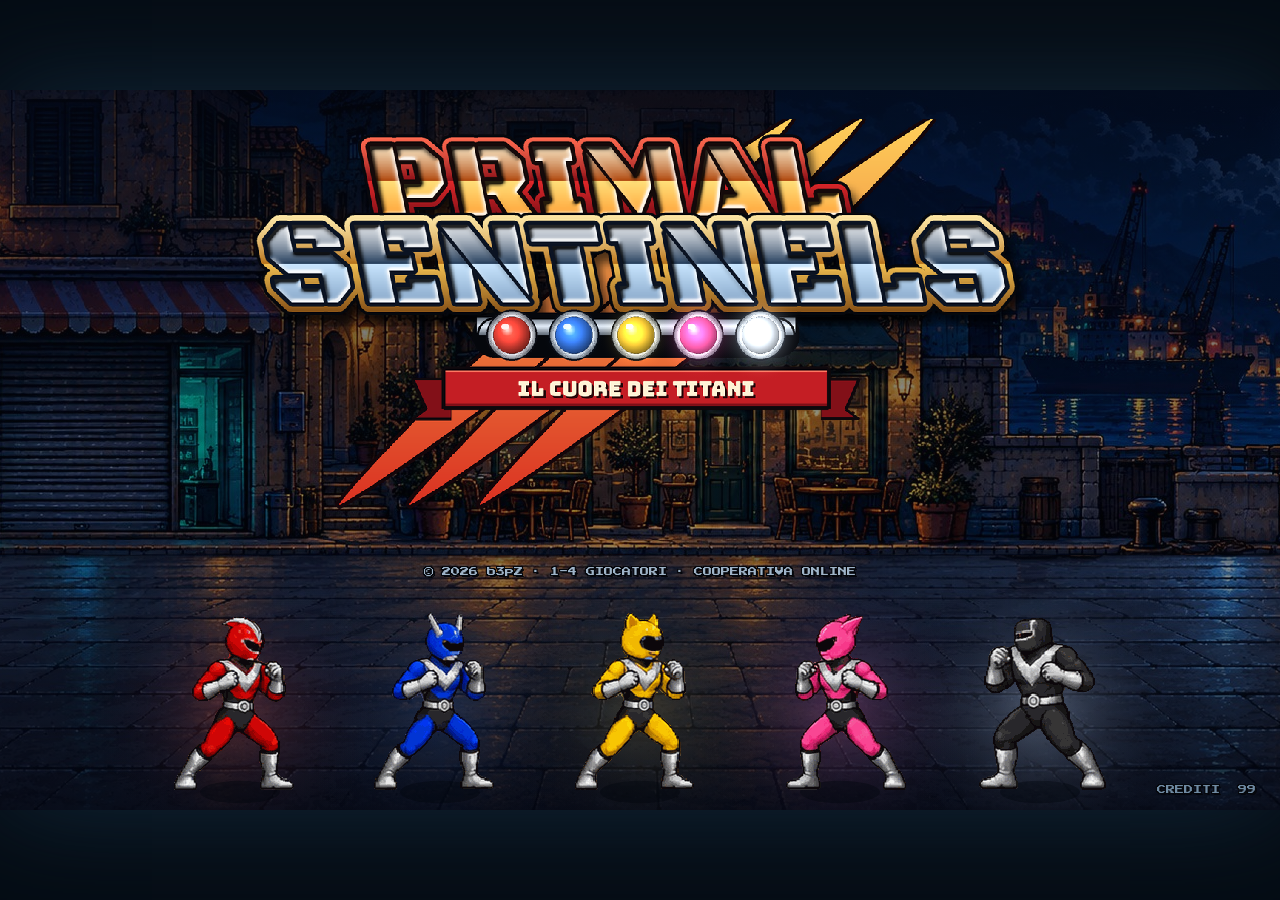
==== index.html @ 34d223b9 "Add files via upload" ====
<!doctype html>
<html lang="it">
<head>
<meta charset="utf-8">
<meta name="viewport" content="width=device-width,initial-scale=1">
<title>Primal Sentinels · Il cuore dei titani</title>
<link rel="stylesheet" href="style.css">
</head>
<body>
<main>
  <canvas id="game" width="1280" height="720" aria-label="Primal Sentinels, picchiaduro arcade"></canvas>
  <div id="screen" class="hidden"></div>
  <div id="loading">CARICAMENTO DI PORTO AURORA…</div>
</main>
<script src="vendor/peerjs.min.js"></script>
<script src="js/fonts.js"></script>
<script src="js/atlas.js"></script>
<script src="js/logo.js"></script>
<script src="js/data.js"></script>
<script src="js/core.js"></script>
<script src="js/sim.js"></script>
<script src="js/mech.js"></script>
<script src="js/extra.js"></script>
<script src="js/giant.js"></script>
<script src="js/render.js"></script>
<script src="js/cinema.js"></script>
<script src="js/chapters.js"></script>
<script src="js/howto.js"></script>
<script src="js/net.js"></script>
<script src="js/cpu.js"></script>
<script src="js/main.js"></script>
<script src="js/modes.js"></script>
</body>
</html>
---- style.css ----
*{box-sizing:border-box}
html,body{margin:0;background:#050c14;color:#f1f6ed;font-family:Pixelify,"Trebuchet MS","Segoe UI",system-ui,sans-serif;height:100%;overflow:hidden}
body{display:grid;place-items:center}
main{width:min(100vw,177.777vh);aspect-ratio:16/9;position:relative;box-shadow:0 0 100px #112637;container-type:inline-size}
canvas{width:100%;height:100%;display:block;image-rendering:pixelated}
#screen{position:absolute;inset:0;padding:4.5% 6%;display:flex;flex-direction:column;justify-content:center;background:linear-gradient(90deg,#05101bf2 0%,#05101bd0 45%,transparent 80%);overflow:auto}
#screen.hidden{display:none}
.eyebrow{color:#64dedb;font-size:clamp(10px,1.2cqw,16px);letter-spacing:.3em;font-weight:800}
h1{font-size:clamp(28px,6cqw,84px);line-height:.92;margin:14px 0 6px;letter-spacing:-.04em;font-weight:900}
h1 span{color:#f7b45c}
h2{font-size:clamp(18px,2.8cqw,38px);margin:10px 0}
h3{font-size:clamp(12px,1.3cqw,18px);margin:0 0 6px;color:#f7c77a}
p{max-width:680px;line-height:1.6;font-size:clamp(11px,1.2cqw,17px);color:#c8d2dd;margin:6px 0}
p.tag{color:#e8d9bd;font-weight:700}
p.warn{color:#ffb4a4}
button{font:800 clamp(11px,1.15cqw,16px) "Trebuchet MS",system-ui;color:#eff9ff;background:#152536;border:1px solid #395267;border-radius:5px;padding:clamp(7px,1cqw,13px) clamp(12px,1.8cqw,23px);cursor:pointer;transition:.12s;text-align:left;letter-spacing:.04em}
button:hover,button:focus-visible,button:focus{background:#2b4555;border-color:#71e5de;outline:2px solid #71e5de;outline-offset:2px}
button.primary{background:#eeb565;color:#151b22;border-color:#eeb565}
button.primary:focus{background:#ffd08a}
button:disabled{opacity:.4;cursor:default}
nav{display:flex;gap:10px;margin-top:14px;flex-wrap:wrap}
nav.col{flex-direction:column;align-items:flex-start;max-width:520px}
nav.col button{width:100%}
.center{align-items:center;text-align:center;background:#071321e0!important}
.center nav.col{align-items:stretch;min-width:340px}
.footer{position:absolute;bottom:3%;font-size:11px;color:#aab9c5;letter-spacing:.1em}
kbd{border:1px solid #506273;border-bottom-width:2px;border-radius:3px;padding:0 5px;background:#0c1824;font-family:inherit;font-size:.9em}
.helpgrid{display:grid;grid-template-columns:1fr 1fr;gap:10px 30px;max-width:1100px}
.helpgrid p{font-size:clamp(10px,1.05cqw,15px);line-height:1.75}
.chapters{display:grid;grid-template-columns:repeat(4,1fr);gap:10px;max-width:1100px;margin-top:10px}
.chap{display:flex;flex-direction:column;gap:4px;min-height:clamp(60px,9cqw,120px)}
.chap b{font-size:clamp(18px,2.4cqw,34px);color:#f7b45c}
.chap span{font-size:clamp(10px,1.05cqw,14px)}
.chap small{font-size:clamp(9px,.9cqw,12px);color:#9fb4c8;font-weight:600}
.field{display:flex;flex-direction:column;gap:6px;margin-top:14px;font-size:12px;letter-spacing:.2em;color:#9fb4c8;font-weight:800;max-width:360px}
input{padding:10px 12px;background:#102331;color:white;border:1px solid #567;border-radius:5px;font:700 18px "Trebuchet MS",system-ui;letter-spacing:.12em}
input:focus{outline:2px solid #71e5de}
#loading{position:absolute;inset:0;display:grid;place-items:center;background:#081522;letter-spacing:.2em;font-weight:800;text-align:center;padding:20px}

/* ---- arcade look (v1.1) ---- */
#screen.menu{background:linear-gradient(90deg,#05101bf0 0%,#05101bb0 42%,transparent 70%)}
img.logo{width:min(46cqw,620px);height:auto;margin:-1cqw 0 1cqw -1cqw;filter:drop-shadow(0 8px 18px #000a)}
button{font-family:PressStart,Pixelify,monospace;font-weight:400;font-size:clamp(9px,1.02cqw,14px);letter-spacing:.02em;border-radius:0;border:3px solid #05070c;box-shadow:inset 0 -5px 0 #0008,inset 0 3px 0 #ffffff22;background:#1d3046;padding:clamp(9px,1.2cqw,16px) clamp(12px,1.6cqw,22px)}
button:focus,button:hover,button:focus-visible{background:#2c4a66;outline:3px solid #ffd35a;outline-offset:0;border-color:#05070c}
nav.arcade button::before{content:'';display:inline-block;width:1.4em}
nav.arcade button:focus::before{content:'▶ ';color:#ffd35a}
button.primary{background:#e89a2c;color:#10161e}
button.primary:focus{background:#ffc05a;color:#10161e}
.eyebrow{font-family:PressStart,monospace;font-weight:400;letter-spacing:.12em;font-size:clamp(8px,.9cqw,12px)}
h2{font-family:PressStart,monospace;font-weight:400;font-size:clamp(14px,2cqw,28px);line-height:1.3;text-shadow:3px 3px 0 #05070c}
p{font-size:clamp(12px,1.3cqw,19px)}
.footer{font-family:PressStart,monospace;font-size:clamp(7px,.7cqw,10px)}
.chap b{font-family:PressStart,monospace;font-weight:400}
.chap span{font-family:PressStart,monospace;font-size:clamp(8px,.85cqw,12px);line-height:1.5}
.field{font-family:PressStart,monospace;font-weight:400;font-size:10px}
input{font-family:PressStart,monospace;font-size:14px;border-radius:0;border:3px solid #05070c;background:#0e1b28}
kbd{font-family:PressStart,monospace;font-size:.75em;padding:2px 5px}
#loading{font-family:PressStart,monospace;font-weight:400;font-size:12px}

body,button,input{font-variant-ligatures:none;font-feature-settings:'liga' 0}

/* ---- 1.6 ---- */
nav.grid2{display:grid;grid-template-columns:1fr 1fr;gap:8px;max-width:760px;align-items:stretch}
nav.grid2 button{width:100%}
nav.grid2 button.primary{grid-column:1 / span 2}
.keygrid{display:grid;grid-template-columns:repeat(3,1fr);gap:8px;max-width:1000px;margin-top:10px}
.keygrid button{display:flex;justify-content:space-between;gap:10px}
.keygrid button b{color:#ffd35a;font-weight:400}
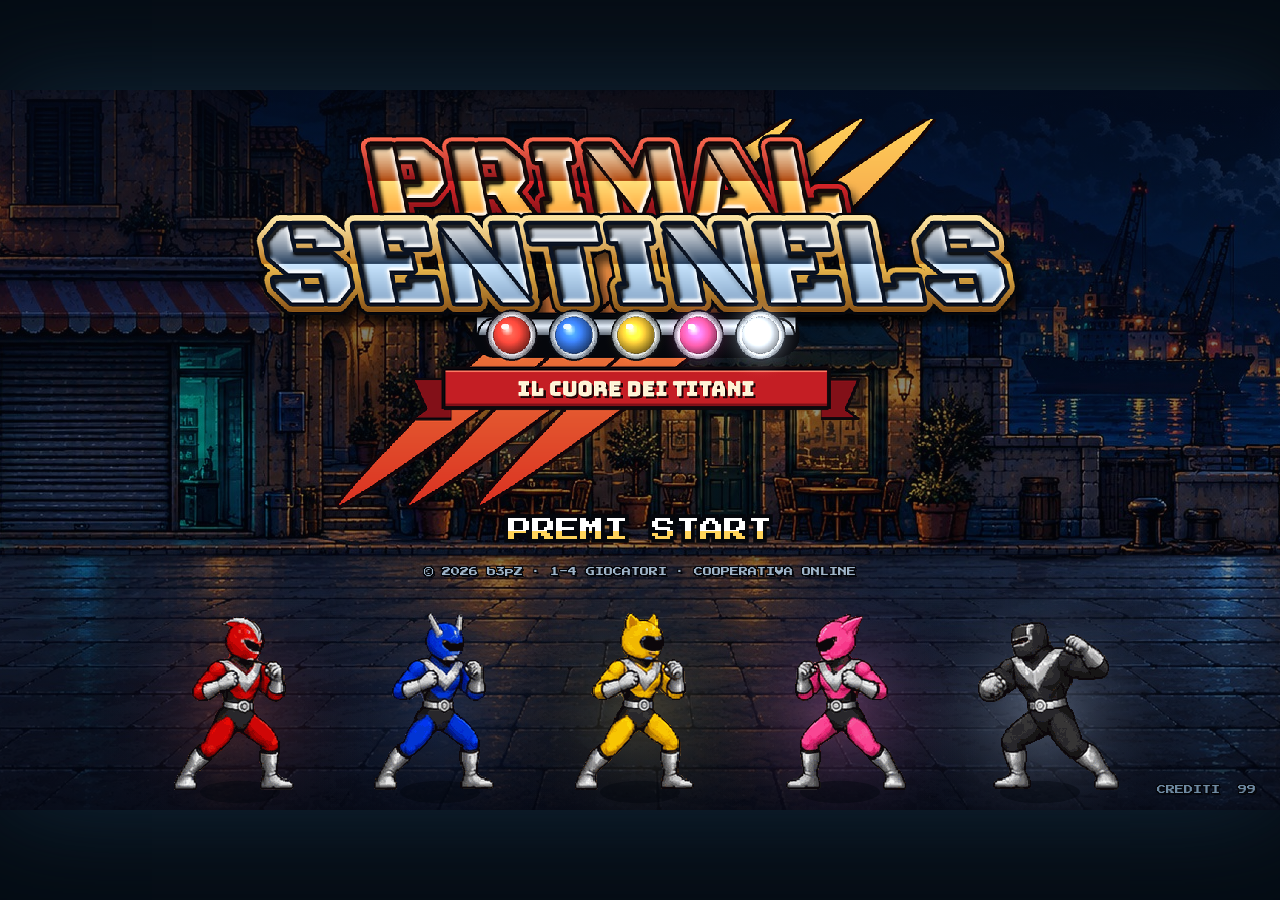
==== commit 21b3a127: "Add files via upload" ====
--- a/index.html
+++ b/index.html
@@ -18,6 +18,7 @@
 <script src="js/logo.js"></script>
 <script src="js/data.js"></script>
 <script src="js/core.js"></script>
+<script src="js/music.js"></script>
 <script src="js/sim.js"></script>
 <script src="js/mech.js"></script>
 <script src="js/extra.js"></script>
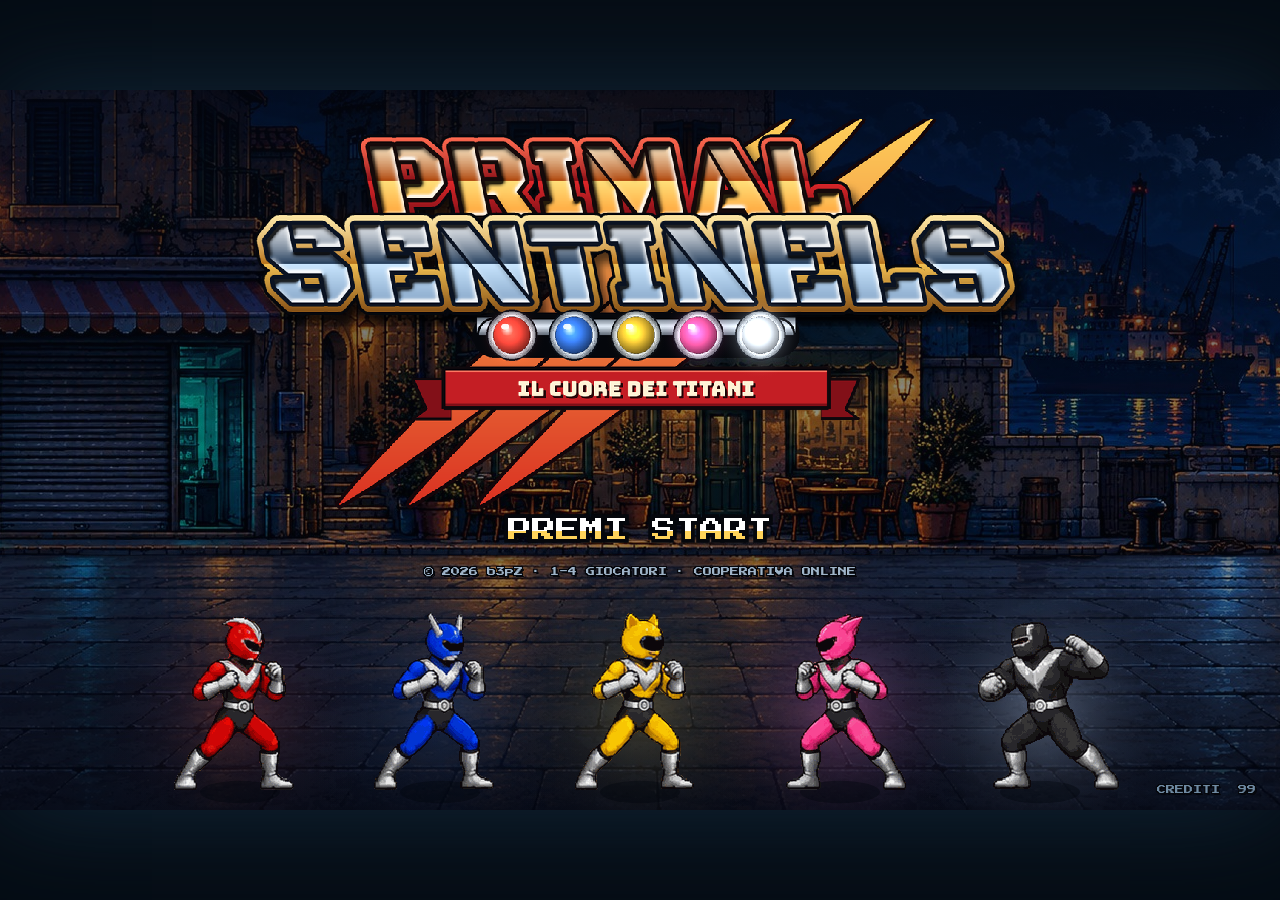
==== commit 8aace289: "Add files via upload" ====
--- a/index.html
+++ b/index.html
@@ -2,7 +2,15 @@
 <html lang="it">
 <head>
 <meta charset="utf-8">
-<meta name="viewport" content="width=device-width,initial-scale=1">
+<meta name="viewport" content="width=device-width,initial-scale=1,maximum-scale=1,user-scalable=no,viewport-fit=cover">
+<meta name="theme-color" content="#050c14">
+<meta name="mobile-web-app-capable" content="yes">
+<meta name="apple-mobile-web-app-capable" content="yes">
+<meta name="apple-mobile-web-app-status-bar-style" content="black-translucent">
+<meta name="apple-mobile-web-app-title" content="Primal Sentinels">
+<link rel="manifest" href="manifest.json">
+<link rel="icon" href="assets/ui/icon-192.png">
+<link rel="apple-touch-icon" href="assets/ui/icon-192.png">
 <title>Primal Sentinels · Il cuore dei titani</title>
 <link rel="stylesheet" href="style.css">
 </head>
@@ -18,6 +26,7 @@
 <script src="js/logo.js"></script>
 <script src="js/data.js"></script>
 <script src="js/core.js"></script>
+<script src="js/touch.js"></script>
 <script src="js/music.js"></script>
 <script src="js/sim.js"></script>
 <script src="js/mech.js"></script>
@@ -31,5 +40,9 @@
 <script src="js/cpu.js"></script>
 <script src="js/main.js"></script>
 <script src="js/modes.js"></script>
+<script>
+  // installable app + offline play (only when served over http/https, not from a double-clicked file)
+  if ('serviceWorker' in navigator && /^https?:$/.test(location.protocol)) addEventListener('load', () => navigator.serviceWorker.register('sw.js').catch(() => {}));
+</script>
 </body>
 </html>
--- a/style.css
+++ b/style.css
@@ -66,3 +66,42 @@
 .keygrid{display:grid;grid-template-columns:repeat(3,1fr);gap:8px;max-width:1000px;margin-top:10px}
 .keygrid button{display:flex;justify-content:space-between;gap:10px}
 .keygrid button b{color:#ffd35a;font-weight:400}
+
+/* ---------- 1.7: touch controls (phones & tablets) ---------- */
+body.touch{touch-action:none;-webkit-user-select:none;user-select:none;-webkit-touch-callout:none;-webkit-tap-highlight-color:transparent}
+body.touch #screen{touch-action:pan-y}
+#touch{position:fixed;inset:0;pointer-events:none;z-index:20;font-family:Pixelify,"Trebuchet MS",sans-serif}
+#touch.hide{display:none}
+#touch .tzone{position:absolute;left:0;top:14%;bottom:0;width:48%;pointer-events:auto;touch-action:none}
+#touch .tbase{position:absolute;width:30vmin;aspect-ratio:1;border-radius:50%;transform:translate(-50%,-50%);border:2px solid #ffffff55;background:radial-gradient(circle,#ffffff14 0 45%,#ffffff08 70%);opacity:0;transition:opacity .12s}
+#touch .tbase.active{opacity:1}
+#touch .tknob{position:absolute;left:50%;top:50%;width:44%;aspect-ratio:1;border-radius:50%;transform:translate(-50%,-50%);background:radial-gradient(circle at 35% 30%,#fff9 0,#ffffff40 45%,#ffffff22 100%);border:2px solid #ffffffaa}
+/* hint where the stick lives when not touched */
+#touch.game .tzone::after{content:"";position:absolute;left:max(15vmin,calc(50vw - 88.9vh + 17vmin));top:66%;width:22vmin;aspect-ratio:1;border-radius:50%;transform:translate(-50%,-50%);border:2px dashed #ffffff26}
+#touch .tbtn{position:absolute;aspect-ratio:1;border-radius:50%;transform:translate(50%,50%);opacity:.72;pointer-events:auto;touch-action:none;display:grid;place-items:center;background:radial-gradient(circle at 35% 30%,#ffffff38,#ffffff10 60%,#00000030);border:2px solid #ffffff70;box-shadow:0 0 0 2px #0006,inset 0 -4px 0 #0003;color:#fff;text-shadow:0 2px 0 #000}
+#touch .tbtn span{font-size:clamp(7px,2.3vmin,14px);letter-spacing:.04em;font-weight:700;opacity:.9}
+#touch .tbtn.down{opacity:1;transform:translate(50%,50%) scale(.9);background:radial-gradient(circle,#ffffff80,#ffffff30)}
+#touch .t-punch{border-color:#ffd35acc;background:radial-gradient(circle at 35% 30%,#ffd35a70,#ffd35a20 60%,#00000030)}
+#touch .t-jump{border-color:#5fe0ffcc;background:radial-gradient(circle at 35% 30%,#5fe0ff60,#5fe0ff18 60%,#00000030)}
+#touch .t-special{border-color:#ff7a5acc;background:radial-gradient(circle at 35% 30%,#ff7a5a60,#ff7a5a18 60%,#00000030)}
+#touch .t-shoot{border-color:#b9c7d6cc}
+#touch .t-dodge{border-color:#7bf0b1cc}
+#touch .t-team{border-color:#ff8ad8cc;background:radial-gradient(circle at 35% 30%,#ff8ad860,#ff8ad818 60%,#00000030)}
+#touch .tpause{border-radius:14px}
+#touch:not(.game) .t-shoot span::after{content:" / INDIETRO"}
+#touch:not(.game) .t-team,#touch:not(.game) .t-special,#touch:not(.game) .tpause{display:none}
+#rotate{display:none}
+@media (orientation:portrait){
+  body.touch #rotate{display:flex;position:fixed;inset:0;z-index:50;background:#050c14;flex-direction:column;align-items:center;justify-content:center;gap:14px;text-align:center;color:#ffd35a;font-family:Pixelify,sans-serif}
+  body.touch #rotate b{font-size:26px;letter-spacing:.08em}
+  body.touch #rotate span{color:#c8d6e4;font-size:15px}
+  body.touch #rotate .phone{width:54px;height:92px;border:4px solid #ffd35a;border-radius:10px;animation:rot 2s ease-in-out infinite}
+}
+@keyframes rot{0%,20%{transform:rotate(0)}50%,80%{transform:rotate(-90deg)}100%{transform:rotate(0)}}
+body.touch main{box-shadow:none}
+/* select screen: tap the Sentinels themselves; only a small BACK button stays */
+#touch.lobby .tbtn{display:none}
+#touch.lobby .t-shoot{display:grid;right:auto!important;left:9vmin;bottom:calc(100vh - 8vmin)!important;width:15vmin!important;aspect-ratio:2.2;transform:translate(-50%,50%);border-radius:12px}
+#touch.lobby .t-shoot span{font-size:0}
+#touch.lobby .t-shoot span::after{content:"◀ INDIETRO";white-space:nowrap;font-size:clamp(7px,2vmin,12px)}
+#touch.lobby .t-shoot.down{transform:translate(-50%,50%) scale(.9)}
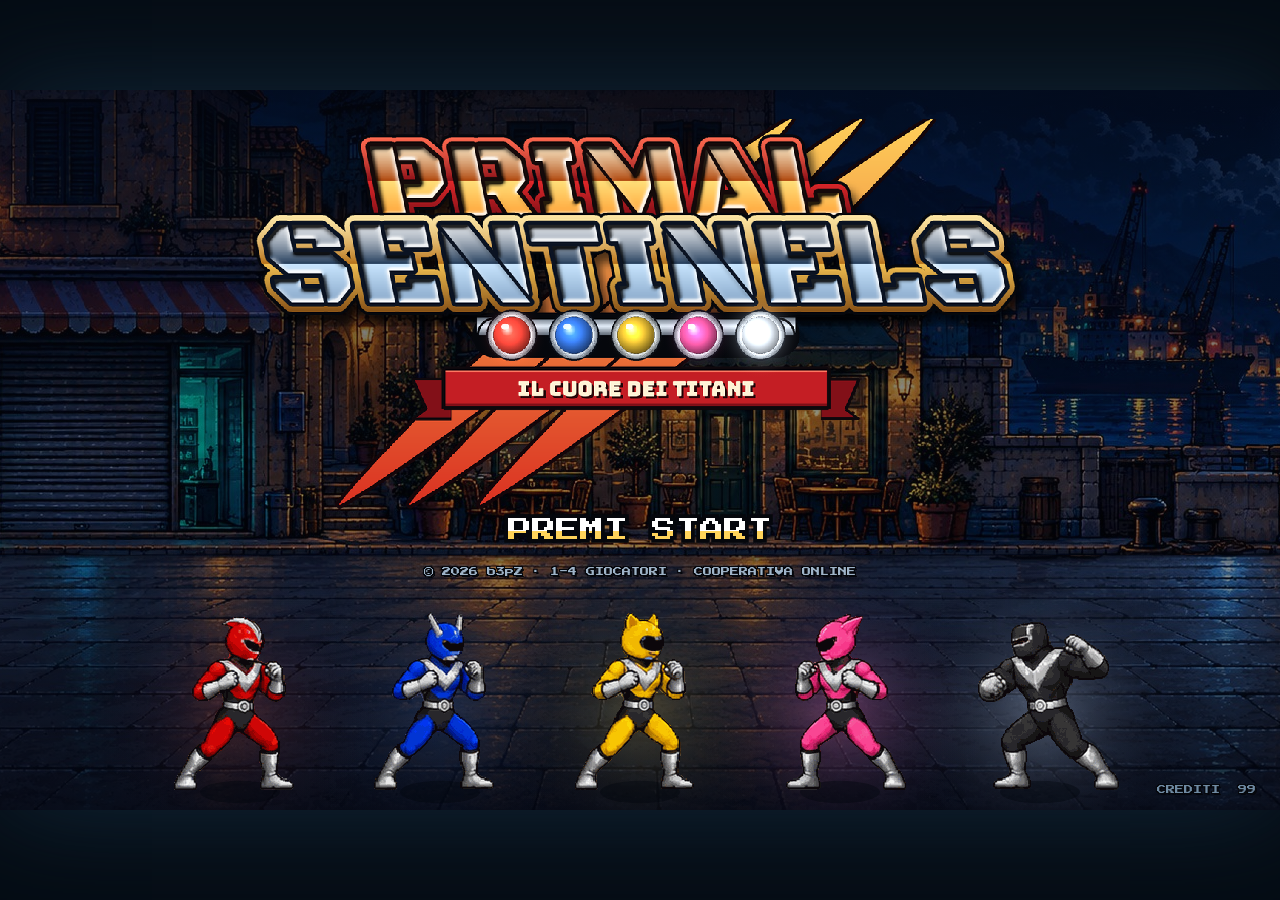
==== commit 241d9d32: "Add files via upload" ====
--- a/index.html
+++ b/index.html
@@ -40,6 +40,7 @@
 <script src="js/cpu.js"></script>
 <script src="js/main.js"></script>
 <script src="js/modes.js"></script>
+<script src="js/padtest.js"></script>
 <script>
   // installable app + offline play (only when served over http/https, not from a double-clicked file)
   if ('serviceWorker' in navigator && /^https?:$/.test(location.protocol)) addEventListener('load', () => navigator.serviceWorker.register('sw.js').catch(() => {}));
--- a/style.css
+++ b/style.css
@@ -105,3 +105,10 @@
 #touch.lobby .t-shoot span{font-size:0}
 #touch.lobby .t-shoot span::after{content:"◀ INDIETRO";white-space:nowrap;font-size:clamp(7px,2vmin,12px)}
 #touch.lobby .t-shoot.down{transform:translate(-50%,50%) scale(.9)}
+/* PlayStation symbols in the menus */
+.psg{font-style:normal;font-family:"Segoe UI Symbol","Apple Symbols",system-ui,sans-serif;font-size:1.45em;line-height:0;vertical-align:-.1em;font-weight:700}
+.ps0{color:#7fa8ff}.ps1{color:#ff5a5a}.ps2{color:#ff8ad8}.ps3{color:#4fe0b0}
+/* controller test: the picture is on the canvas, only the buttons are HTML */
+#screen.padtest{background:none;justify-content:flex-end;pointer-events:none;padding-bottom:1%}
+#screen.padtest nav{pointer-events:auto;justify-content:center}
+#screen.padtest nav button{font-size:max(9px,1.05cqw);padding:.5em 1em}
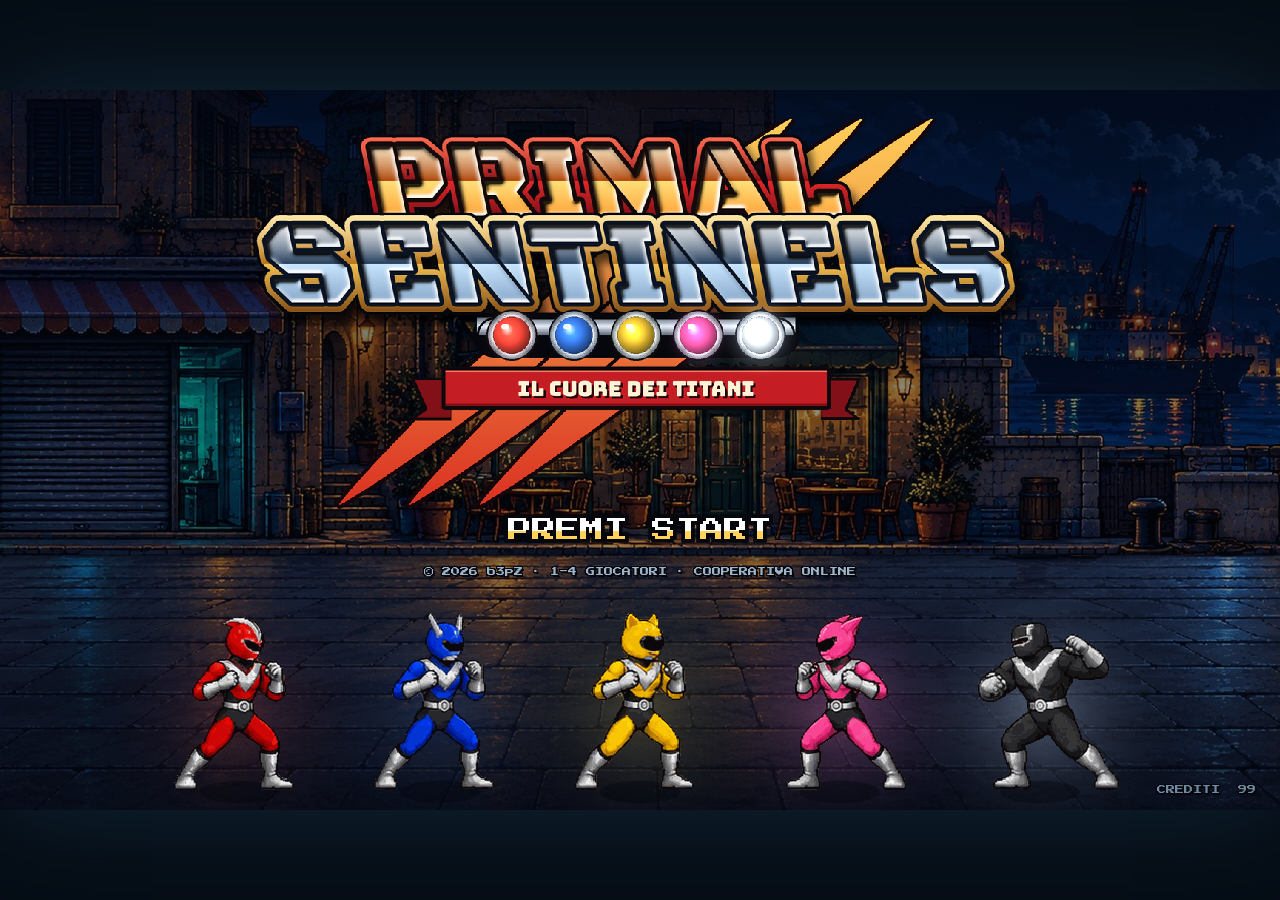
==== commit 1042a3f9: "Add files via upload" ====
--- a/index.html
+++ b/index.html
@@ -41,6 +41,7 @@
 <script src="js/main.js"></script>
 <script src="js/modes.js"></script>
 <script src="js/padtest.js"></script>
+<script src="js/mainmenu.js"></script>
 <script>
   // installable app + offline play (only when served over http/https, not from a double-clicked file)
   if ('serviceWorker' in navigator && /^https?:$/.test(location.protocol)) addEventListener('load', () => navigator.serviceWorker.register('sw.js').catch(() => {}));
--- a/style.css
+++ b/style.css
@@ -112,3 +112,12 @@
 #screen.padtest{background:none;justify-content:flex-end;pointer-events:none;padding-bottom:1%}
 #screen.padtest nav{pointer-events:auto;justify-content:center}
 #screen.padtest nav button{font-size:max(9px,1.05cqw);padding:.5em 1em}
+/* ---------- 1.9: main menu, arcade cabinet layout ---------- */
+#screen.menu{align-items:center;justify-content:flex-start;padding:1.2% 6% 2.5%;background:radial-gradient(ellipse 42% 60% at 50% 58%,#040a14ee 0%,#040a14c8 55%,transparent 100%)}
+#screen.menu img.logo{width:min(33cqw,450px);margin:0 auto .2cqw;display:block}
+#screen.menu nav.grid2{width:52cqw;max-width:none;margin:0 auto;gap:.55cqw .8cqw}
+#screen.menu nav.grid2 button{padding:clamp(7px,1cqw,14px) clamp(6px,.9cqw,14px);text-align:left;white-space:nowrap;font-size:clamp(8px,.95cqw,13px)}
+#screen.menu nav.grid2 button.primary{text-align:center;font-size:clamp(11px,1.35cqw,19px);padding:clamp(10px,1.35cqw,19px);animation:menuPulse 1.6s ease-in-out infinite}
+#screen.menu nav.grid2 button.primary::before{display:none}
+@keyframes menuPulse{0%,100%{box-shadow:inset 0 -5px 0 #0008,inset 0 3px 0 #ffffff22,0 0 0 #ffb03a00}50%{box-shadow:inset 0 -5px 0 #0008,inset 0 3px 0 #ffffff22,0 0 22px #ffb03a88}}
+#screen.menu .footer{left:0;right:0;bottom:1.8%;text-align:center;color:#8aa0b4}
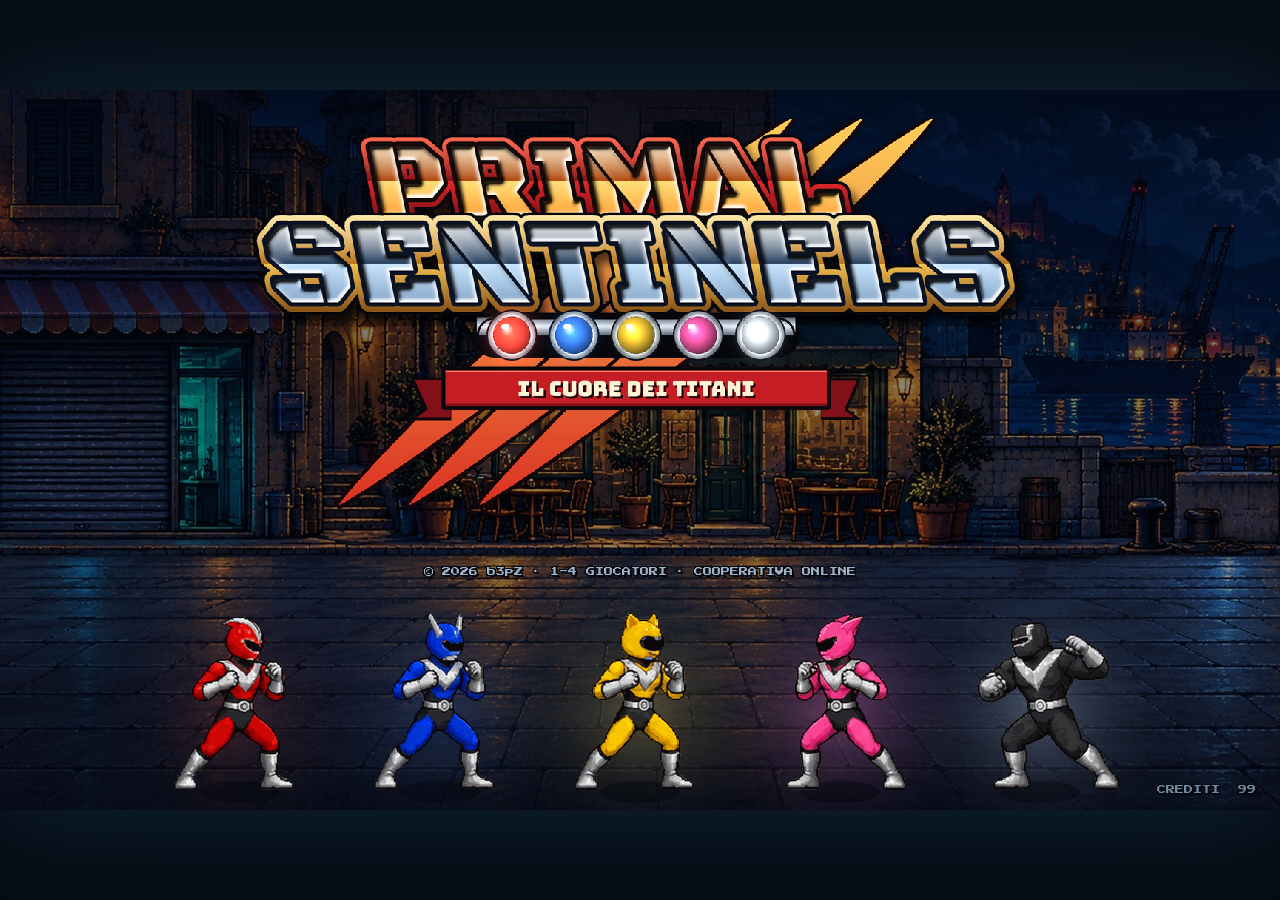
==== commit 87f6a11e: "Add files via upload" ====
--- a/index.html
+++ b/index.html
@@ -42,6 +42,7 @@
 <script src="js/modes.js"></script>
 <script src="js/padtest.js"></script>
 <script src="js/mainmenu.js"></script>
+<script src="js/save.js"></script>
 <script>
   // installable app + offline play (only when served over http/https, not from a double-clicked file)
   if ('serviceWorker' in navigator && /^https?:$/.test(location.protocol)) addEventListener('load', () => navigator.serviceWorker.register('sw.js').catch(() => {}));
--- a/style.css
+++ b/style.css
@@ -121,3 +121,5 @@
 #screen.menu nav.grid2 button.primary::before{display:none}
 @keyframes menuPulse{0%,100%{box-shadow:inset 0 -5px 0 #0008,inset 0 3px 0 #ffffff22,0 0 0 #ffb03a00}50%{box-shadow:inset 0 -5px 0 #0008,inset 0 3px 0 #ffffff22,0 0 22px #ffb03a88}}
 #screen.menu .footer{left:0;right:0;bottom:1.8%;text-align:center;color:#8aa0b4}
+/* 1.10: readable text in the menus' descriptions */
+p,.field,.helpgrid p,.chap small{font-family:Exo2,"Trebuchet MS",system-ui,sans-serif;font-weight:600}
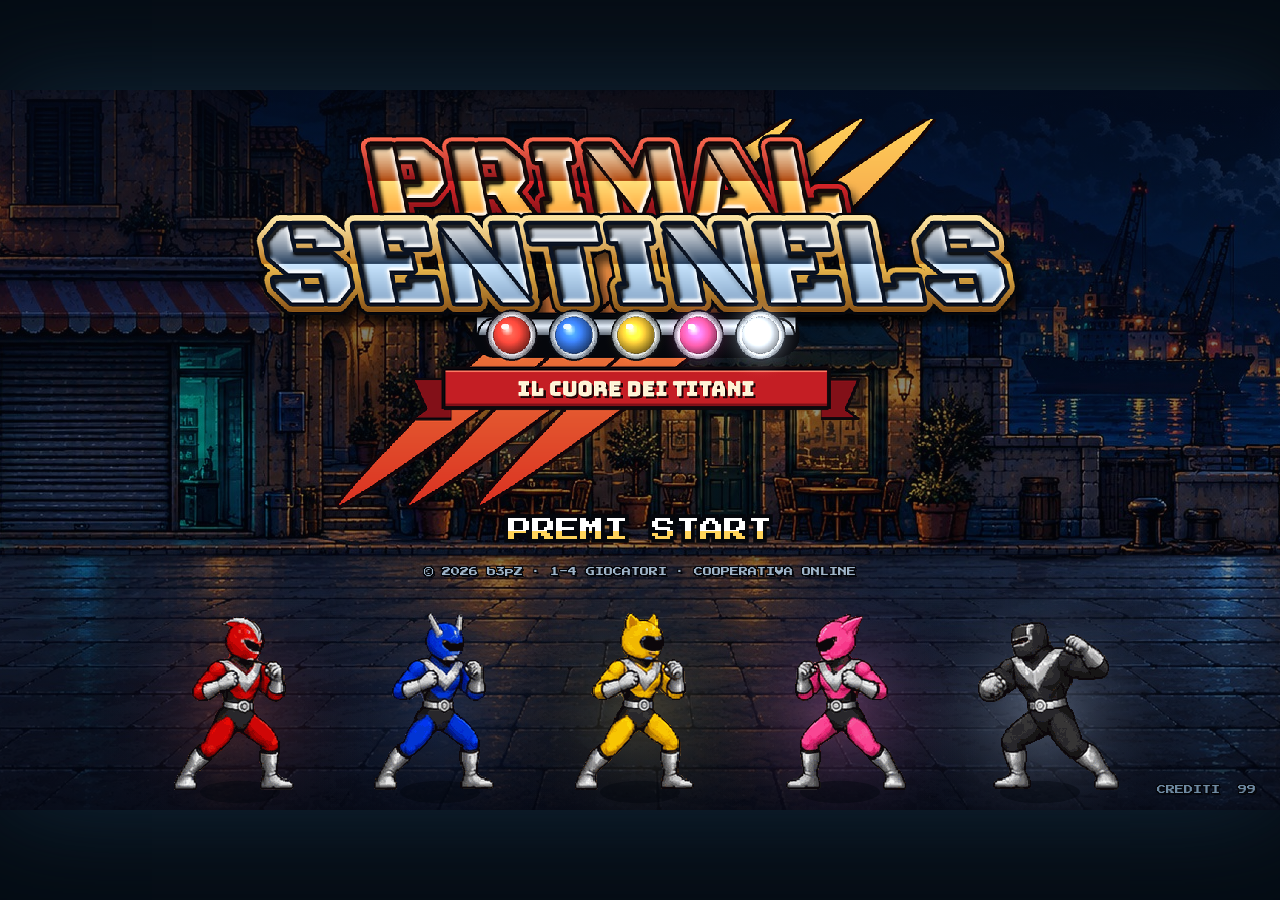
==== commit 62fce176: "Add files via upload" ====
--- a/index.html
+++ b/index.html
@@ -43,6 +43,7 @@
 <script src="js/padtest.js"></script>
 <script src="js/mainmenu.js"></script>
 <script src="js/save.js"></script>
+<script src="js/interlude.js"></script>
 <script>
   // installable app + offline play (only when served over http/https, not from a double-clicked file)
   if ('serviceWorker' in navigator && /^https?:$/.test(location.protocol)) addEventListener('load', () => navigator.serviceWorker.register('sw.js').catch(() => {}));
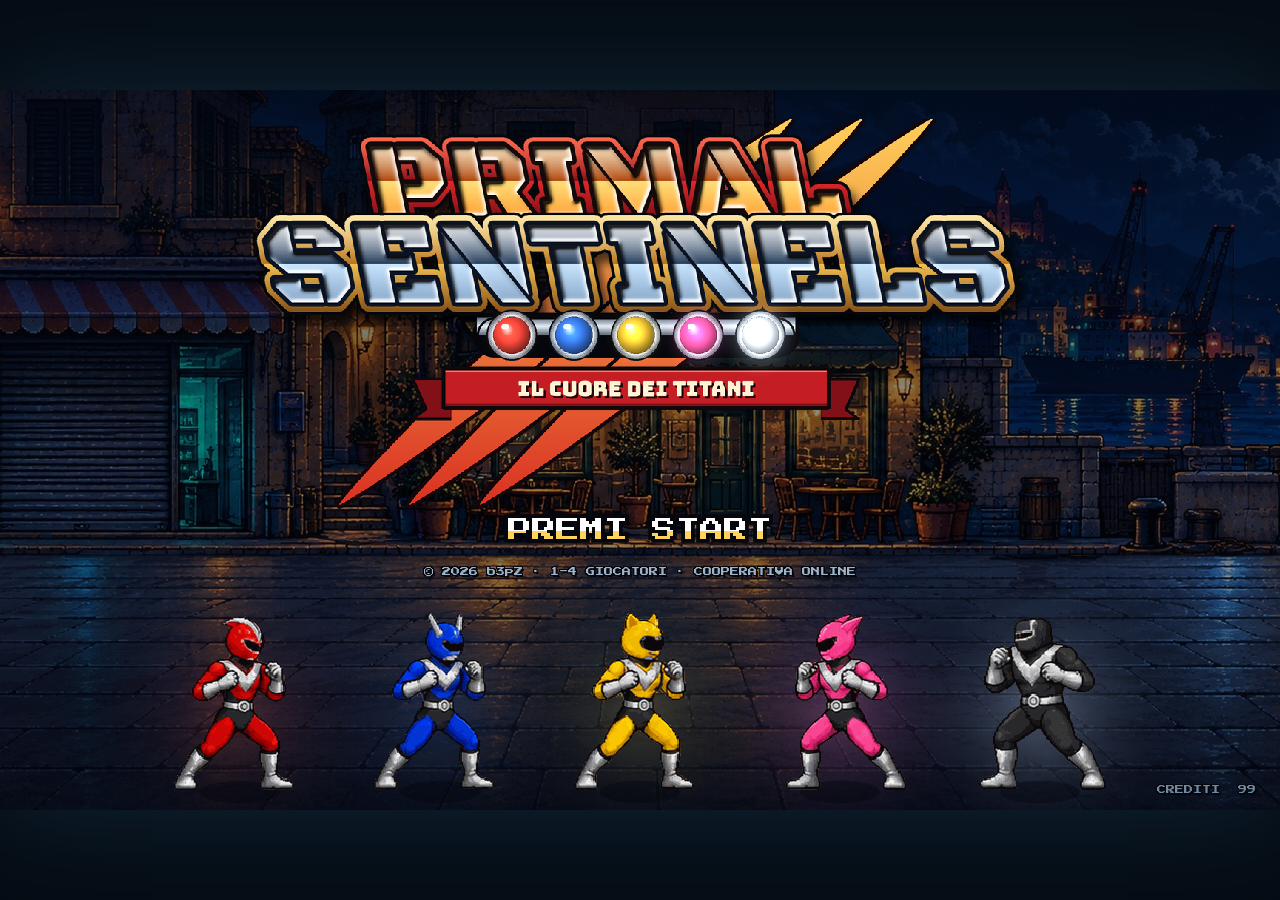
==== commit a8b7f321: "PS1 V1.16: il livello bonus diventa un tiro a segno Co-Authored-By: Claude Opus 5.5 <noreply@anthrop" ====
--- a/index.html
+++ b/index.html
@@ -44,6 +44,7 @@
 <script src="js/mainmenu.js"></script>
 <script src="js/save.js"></script>
 <script src="js/interlude.js"></script>
+<script src="js/tiro.js"></script>
 <script>
   // installable app + offline play (only when served over http/https, not from a double-clicked file)
   if ('serviceWorker' in navigator && /^https?:$/.test(location.protocol)) addEventListener('load', () => navigator.serviceWorker.register('sw.js').catch(() => {}));
